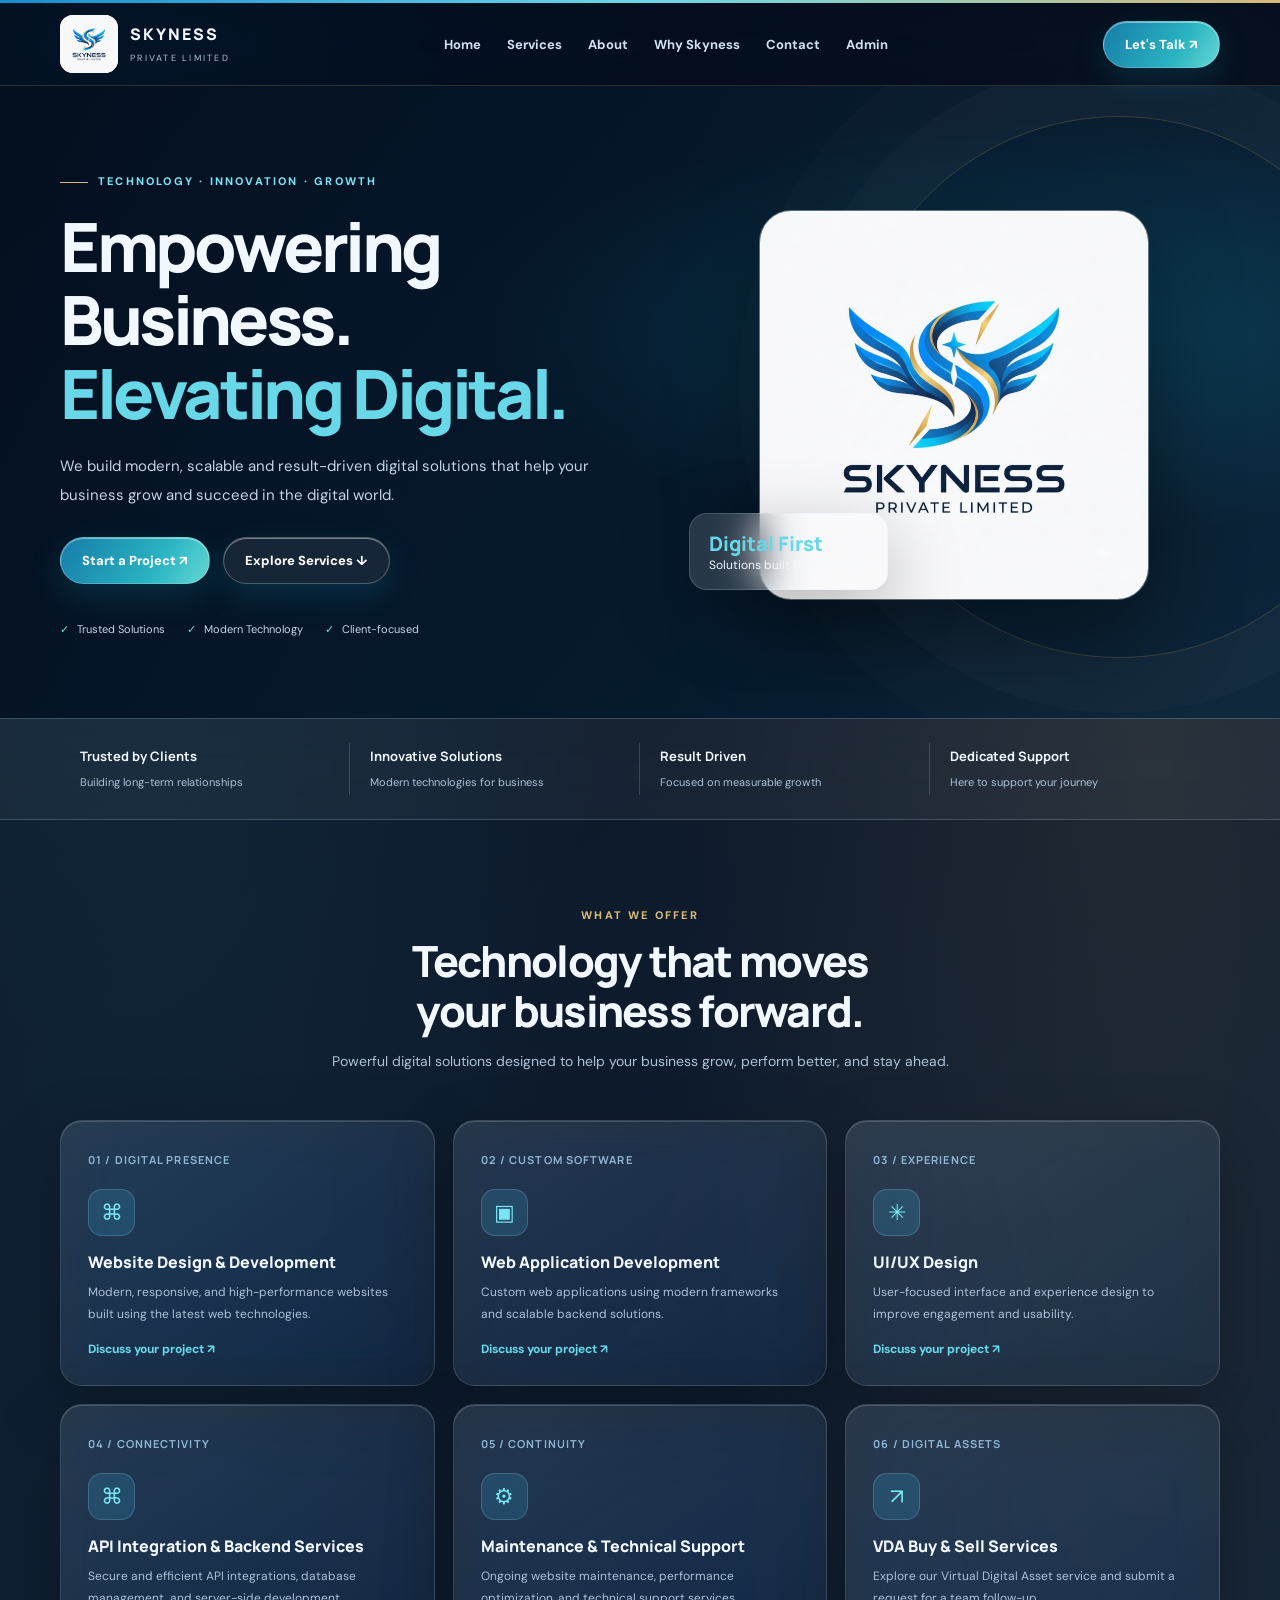
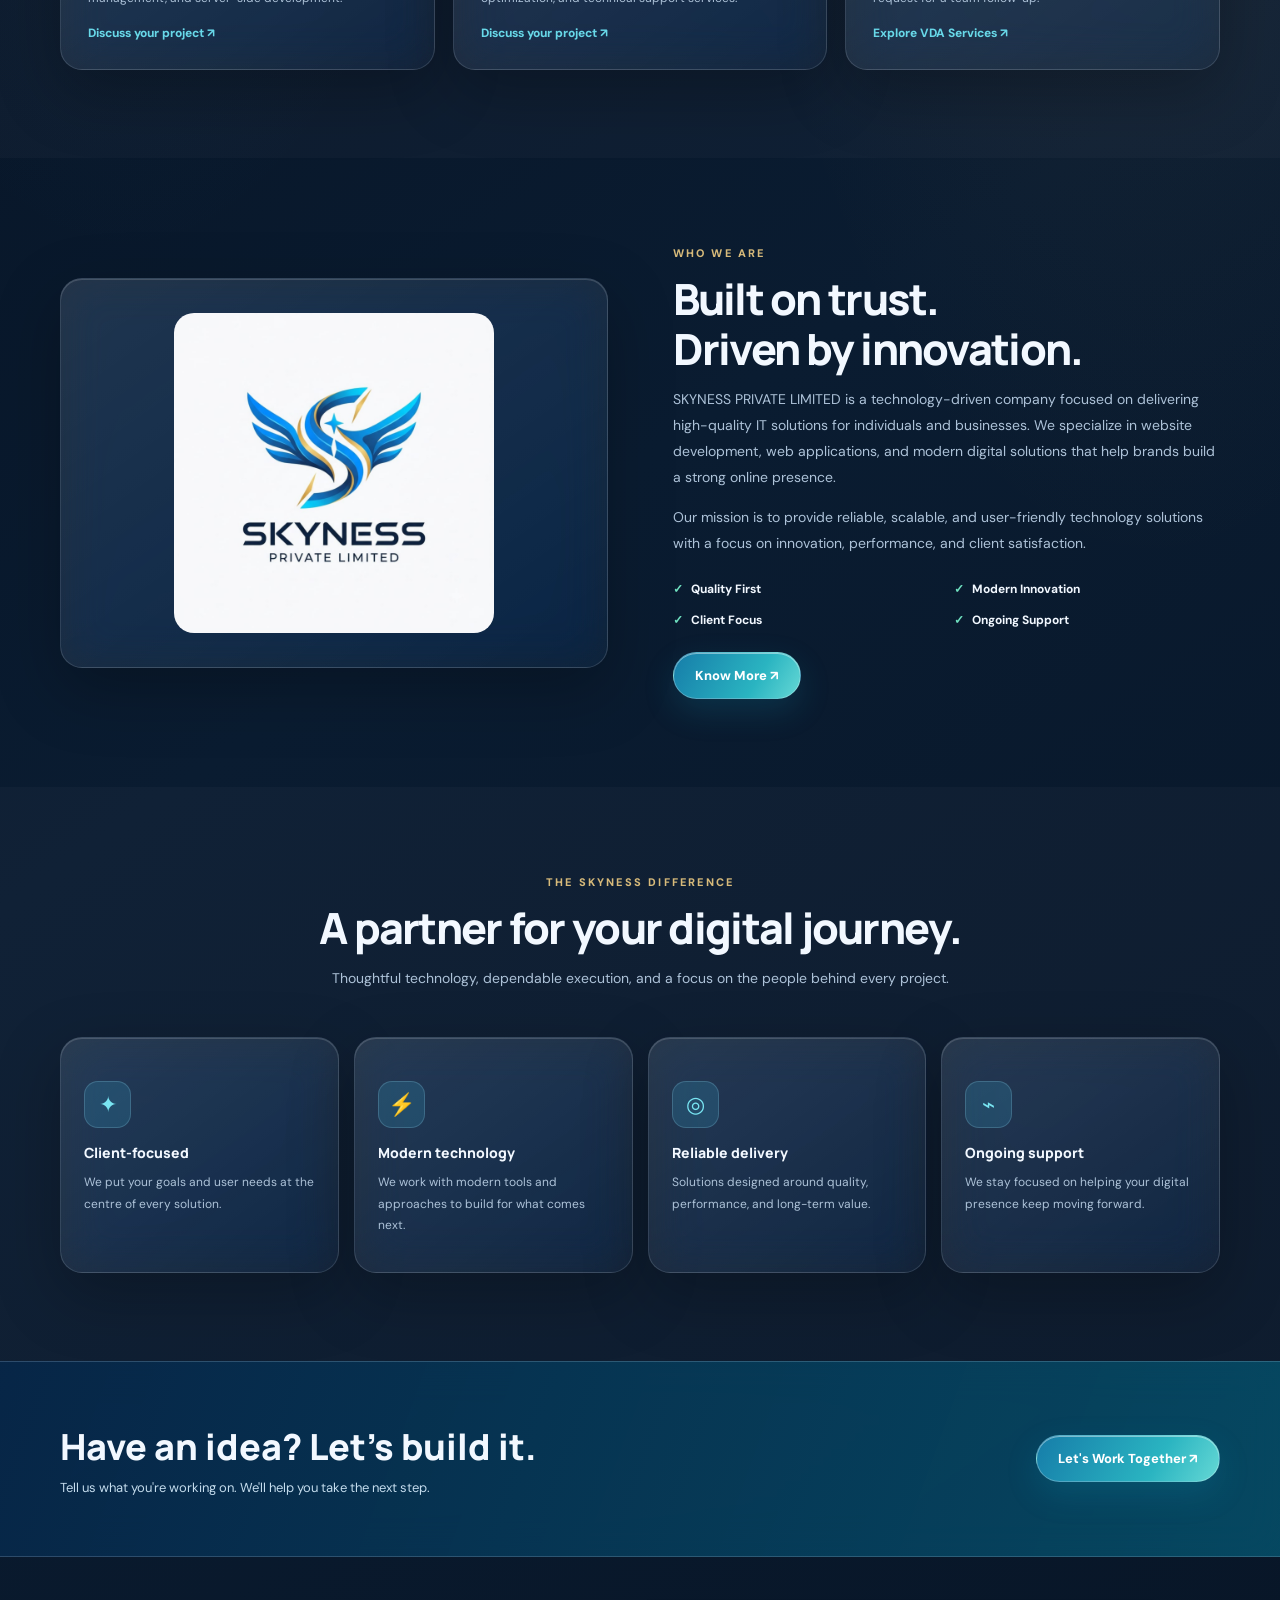
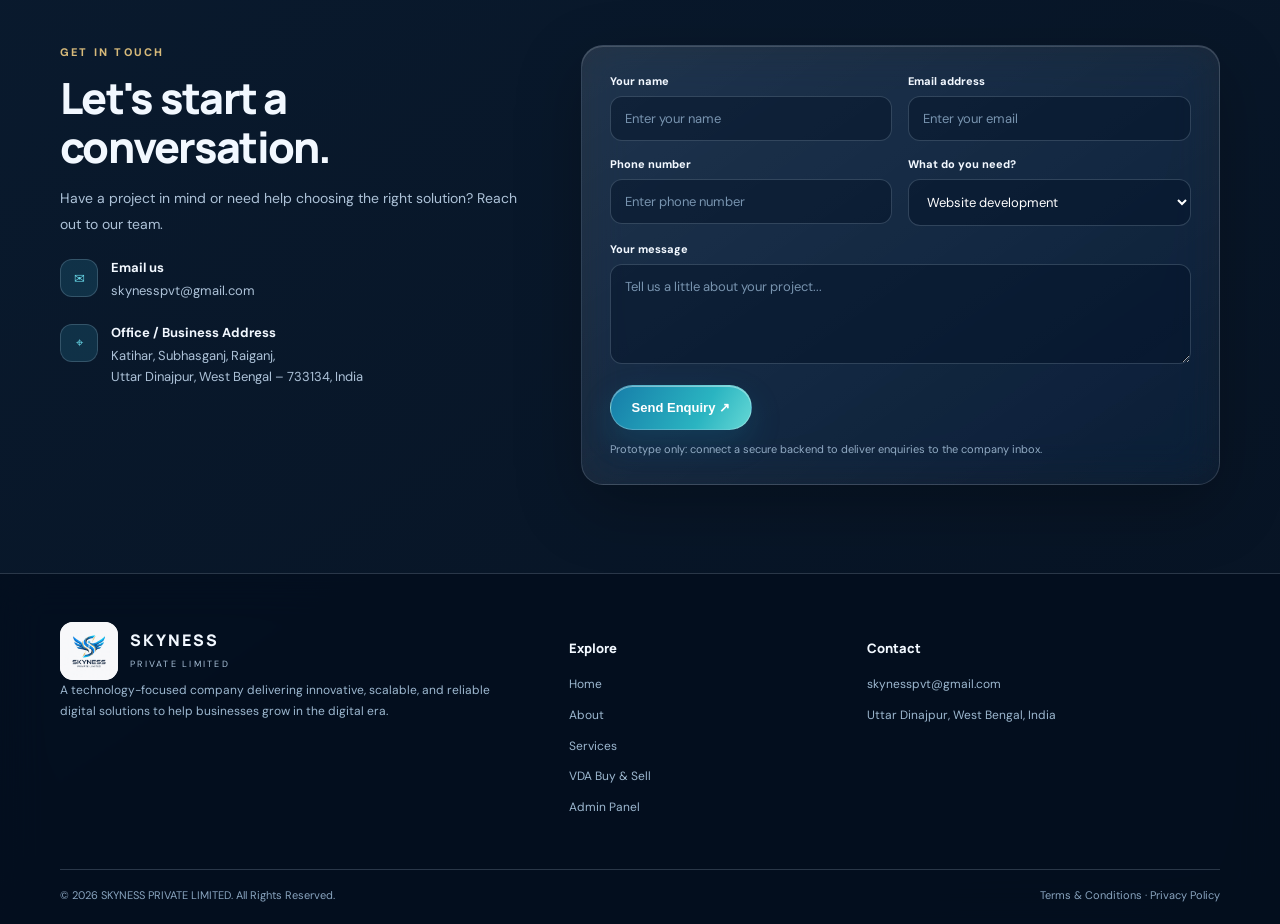
==== index.html @ 277f2fc3 "Initital Commit" ====
<!doctype html><html lang="en"><head><meta charset="utf-8"><meta name="viewport" content="width=device-width,initial-scale=1"><meta name="theme-color" content="#06172d"><title>SKYNESS PRIVATE LIMITED | Digital Solutions</title><link rel="stylesheet" href="styles.css"></head><body><div class="topline"></div>
<header class="header"><div class="wrap nav"><a class="brand" href="index.html"><img src="assets/skyness-logo.jpg" alt="SKYNESS logo"><span><strong>SKYNESS</strong><small>PRIVATE LIMITED</small></span></a><button class="menu" id="menu">☰</button><nav class="links" id="links"><a href="#home">Home</a><a href="#services">Services</a><a href="#about">About</a><a href="#why">Why Skyness</a><a href="#contact">Contact</a><a href="admin.html">Admin</a></nav><a class="btn" href="#contact">Let's Talk ↗</a></div></header>
<main><section class="hero" id="home"><div class="wrap hero-grid"><div><div class="eyebrow">Technology · Innovation · Growth</div><h1>Empowering Business.<br><span>Elevating Digital.</span></h1><p>We build modern, scalable and result-driven digital solutions that help your business grow and succeed in the digital world.</p><div class="actions"><a class="btn" href="#contact">Start a Project ↗</a><a class="btn ghost" href="#services">Explore Services ↓</a></div><div class="trust"><span>Trusted Solutions</span><span>Modern Technology</span><span>Client-focused</span></div></div><div class="hero-visual"><img src="assets/skyness-logo.jpg" alt="SKYNESS company logo"><div class="float"><b>Digital First</b>Solutions built for tomorrow</div></div></div></section>
<div class="strip"><div class="wrap strip-grid"><div class="strip-item"><b>Trusted by Clients</b><small>Building long-term relationships</small></div><div class="strip-item"><b>Innovative Solutions</b><small>Modern technologies for business</small></div><div class="strip-item"><b>Result Driven</b><small>Focused on measurable growth</small></div><div class="strip-item"><b>Dedicated Support</b><small>Here to support your journey</small></div></div></div>
<section class="services" id="services"><div class="wrap"><div class="section-head"><div class="kicker">What we offer</div><h2>Technology that moves<br>your business forward.</h2><p>Powerful digital solutions designed to help your business grow, perform better, and stay ahead.</p></div><div class="service-grid">
<article class="service glass"><span class="num">01 / DIGITAL PRESENCE</span><div class="ico">⌘</div><h3>Website Design & Development</h3><p>Modern, responsive, and high-performance websites built using the latest web technologies.</p><a href="#contact">Discuss your project ↗</a></article>
<article class="service glass"><span class="num">02 / CUSTOM SOFTWARE</span><div class="ico">▣</div><h3>Web Application Development</h3><p>Custom web applications using modern frameworks and scalable backend solutions.</p><a href="#contact">Discuss your project ↗</a></article>
<article class="service glass"><span class="num">03 / EXPERIENCE</span><div class="ico">✳</div><h3>UI/UX Design</h3><p>User-focused interface and experience design to improve engagement and usability.</p><a href="#contact">Discuss your project ↗</a></article>
<article class="service glass"><span class="num">04 / CONNECTIVITY</span><div class="ico">⌘</div><h3>API Integration & Backend Services</h3><p>Secure and efficient API integrations, database management, and server-side development.</p><a href="#contact">Discuss your project ↗</a></article>
<article class="service glass"><span class="num">05 / CONTINUITY</span><div class="ico">⚙</div><h3>Maintenance & Technical Support</h3><p>Ongoing website maintenance, performance optimization, and technical support services.</p><a href="#contact">Discuss your project ↗</a></article>
<article class="service glass"><span class="num">06 / DIGITAL ASSETS</span><div class="ico">↗</div><h3>VDA Buy & Sell Services</h3><p>Explore our Virtual Digital Asset service and submit a request for a team follow-up.</p><a href="vda.html">Explore VDA Services ↗</a></article>
</div></div></section>
<section id="about"><div class="wrap about-grid"><div class="about-art glass"><img src="assets/skyness-logo.jpg" alt="SKYNESS logo"></div><div class="about-copy"><div class="kicker">Who we are</div><h2>Built on trust.<br>Driven by innovation.</h2><p>SKYNESS PRIVATE LIMITED is a technology-driven company focused on delivering high-quality IT solutions for individuals and businesses. We specialize in website development, web applications, and modern digital solutions that help brands build a strong online presence.</p><p>Our mission is to provide reliable, scalable, and user-friendly technology solutions with a focus on innovation, performance, and client satisfaction.</p><div class="ticks"><div class="tick">Quality First</div><div class="tick">Modern Innovation</div><div class="tick">Client Focus</div><div class="tick">Ongoing Support</div></div><a class="btn" href="#contact">Know More ↗</a></div></div></section>
<section class="why" id="why"><div class="wrap"><div class="section-head"><div class="kicker">The Skyness difference</div><h2>A partner for your digital journey.</h2><p>Thoughtful technology, dependable execution, and a focus on the people behind every project.</p></div><div class="why-grid"><div class="why-card glass"><div class="ico">✦</div><b>Client-focused</b><p>We put your goals and user needs at the centre of every solution.</p></div><div class="why-card glass"><div class="ico">⚡</div><b>Modern technology</b><p>We work with modern tools and approaches to build for what comes next.</p></div><div class="why-card glass"><div class="ico">◎</div><b>Reliable delivery</b><p>Solutions designed around quality, performance, and long-term value.</p></div><div class="why-card glass"><div class="ico">⌁</div><b>Ongoing support</b><p>We stay focused on helping your digital presence keep moving forward.</p></div></div></div></section>
<section class="cta"><div class="wrap cta-inner"><div><h2>Have an idea? Let's build it.</h2><p>Tell us what you're working on. We'll help you take the next step.</p></div><a class="btn" href="#contact">Let's Work Together ↗</a></div></section>
<section id="contact"><div class="wrap contact-grid"><div class="contact-info"><div class="kicker">Get in touch</div><h2>Let's start a conversation.</h2><p>Have a project in mind or need help choosing the right solution? Reach out to our team.</p><div class="contact-line"><i>✉</i><div><b>Email us</b><span><a href="mailto:skynesspvt@gmail.com">skynesspvt@gmail.com</a></span></div></div><div class="contact-line"><i>⌖</i><div><b>Office / Business Address</b><span>Katihar, Subhasganj, Raiganj,<br>Uttar Dinajpur, West Bengal – 733134, India</span></div></div></div><form class="form glass" id="contactForm"><div class="form-grid"><div class="field"><label>Your name</label><input required placeholder="Enter your name"></div><div class="field"><label>Email address</label><input required type="email" placeholder="Enter your email"></div><div class="field"><label>Phone number</label><input type="tel" placeholder="Enter phone number"></div><div class="field"><label>What do you need?</label><select><option>Website development</option><option>Web application</option><option>UI/UX design</option><option>API & backend</option><option>Maintenance & support</option><option>VDA services</option><option>Other</option></select></div><div class="field full"><label>Your message</label><textarea placeholder="Tell us a little about your project..."></textarea></div><div class="field full"><button class="btn" type="submit">Send Enquiry ↗</button><p class="note">Prototype only: connect a secure backend to deliver enquiries to the company inbox.</p></div></div></form></div></section></main>
<footer class="footer"><div class="wrap"><div class="foot-grid"><div><a class="brand" href="index.html"><img src="assets/skyness-logo.jpg" alt="SKYNESS logo"><span><strong>SKYNESS</strong><small>PRIVATE LIMITED</small></span></a><p>A technology-focused company delivering innovative, scalable, and reliable digital solutions to help businesses grow in the digital era.</p></div><div><h4>Explore</h4><ul><li><a href="#home">Home</a></li><li><a href="#about">About</a></li><li><a href="#services">Services</a></li><li><a href="vda.html">VDA Buy & Sell</a></li><li><a href="admin.html">Admin Panel</a></li></ul></div><div><h4>Contact</h4><ul><li><a href="mailto:skynesspvt@gmail.com">skynesspvt@gmail.com</a></li><li>Uttar Dinajpur, West Bengal, India</li></ul></div></div><div class="copyright"><span>© 2026 SKYNESS PRIVATE LIMITED. All Rights Reserved.</span><span>Terms & Conditions · Privacy Policy</span></div></div></footer>
<script src="common.js"></script></body></html>
---- styles.css ----
@import url('https://fonts.googleapis.com/css2?family=DM+Sans:wght@400;500;600;700&family=Manrope:wght@400;500;600;700;800&display=swap');
:root{--bg:#06172d;--bg2:#092a4d;--cyan:#54d7ec;--blue:#168dd0;--gold:#d9b35e;--white:#f2f8ff;--muted:#adc2d8;--glass:rgba(255,255,255,.085);--line:rgba(208,232,255,.19);--shadow:0 24px 75px rgba(0,0,0,.28)}
*{box-sizing:border-box}html{scroll-behavior:smooth}body{margin:0;color:var(--white);font-family:'DM Sans',sans-serif;background:radial-gradient(ellipse at 12% 4%,rgba(18,154,209,.2),transparent 32%),radial-gradient(ellipse at 92% 30%,rgba(49,89,183,.2),transparent 36%),linear-gradient(145deg,#061329,#092448 52%,#06172d);background-attachment:fixed}a{color:inherit;text-decoration:none}.wrap{width:min(1160px,calc(100% - 42px));margin:auto}.topline{height:3px;background:linear-gradient(90deg,var(--blue),var(--cyan),var(--gold))}.header{position:sticky;top:0;z-index:20;background:rgba(5,20,41,.62);border-bottom:1px solid var(--line);backdrop-filter:blur(24px) saturate(160%)}.nav{height:82px;display:flex;align-items:center;justify-content:space-between;gap:22px}.brand{display:flex;align-items:center;gap:12px}.brand img{width:58px;height:58px;object-fit:contain;background:#fff;border-radius:13px}.brand strong{display:block;font:800 16px Manrope;letter-spacing:.12em}.brand small{font-size:9px;letter-spacing:.25em;color:#a9c2d9}.links{display:flex;gap:26px;font-size:13px;font-weight:700;color:#d0e2f2}.links a:hover{color:var(--cyan)}.btn{display:inline-flex;align-items:center;justify-content:center;gap:10px;border:1px solid rgba(255,255,255,.25);border-radius:999px;padding:14px 21px;background:linear-gradient(125deg,rgba(12,143,213,.9),rgba(19,194,211,.72));box-shadow:0 12px 34px rgba(0,170,220,.2),inset 0 1px 0 rgba(255,255,255,.35);font-size:13px;font-weight:800;cursor:pointer;color:white;transition:.25s}.btn:hover{transform:translateY(-3px);box-shadow:0 18px 40px rgba(0,170,220,.3)}.btn.ghost{background:rgba(255,255,255,.07);backdrop-filter:blur(15px)}.menu{display:none;background:none;border:0;color:white;font-size:25px}.hero{position:relative;overflow:hidden;padding:88px 0 82px;min-height:610px;background:radial-gradient(ellipse at 80% 45%,rgba(17,156,209,.26),transparent 36%),linear-gradient(120deg,rgba(4,18,39,.9),rgba(6,41,72,.64))}.hero:after{content:"";position:absolute;width:540px;height:540px;border:1px solid rgba(217,179,94,.23);border-radius:50%;right:-110px;top:30px;box-shadow:0 0 0 55px rgba(255,255,255,.018),0 0 0 110px rgba(255,255,255,.012)}.hero-grid{position:relative;z-index:1;display:grid;grid-template-columns:1.05fr .95fr;gap:42px;align-items:center}.eyebrow,.kicker{color:#7de2f0;font-size:11px;font-weight:800;letter-spacing:.2em;text-transform:uppercase}.eyebrow:before{content:"";display:inline-block;width:28px;height:1px;background:var(--gold);vertical-align:middle;margin-right:10px}h1,h2,h3,p{margin-top:0}h1{font:800 clamp(42px,5.4vw,68px)/1.08 Manrope;letter-spacing:-.05em;margin:22px 0}h1 span{color:var(--cyan)}.hero p{font-size:15px;line-height:1.9;color:#c2d4e5;max-width:570px}.actions{display:flex;gap:13px;flex-wrap:wrap;margin-top:28px}.hero-visual{position:relative;display:grid;place-items:center;min-height:390px}.hero-visual img{width:min(390px,90%);aspect-ratio:1;object-fit:cover;border:1px solid rgba(255,255,255,.34);border-radius:32px;box-shadow:0 35px 90px rgba(0,0,0,.42)}.float{position:absolute;left:0;bottom:10px;padding:16px 19px;border:1px solid var(--line);border-radius:18px;background:rgba(255,255,255,.14);backdrop-filter:blur(22px);box-shadow:var(--shadow);font-size:12px}.float b{display:block;color:var(--cyan);font:800 20px Manrope}.trust{display:flex;gap:22px;flex-wrap:wrap;margin-top:38px;color:#c4d7e8;font-size:11px}.trust span:before{content:"✓";color:#70e2c1;margin-right:8px}.strip{background:rgba(255,255,255,.065);border-block:1px solid var(--line);backdrop-filter:blur(20px)}.strip-grid{display:grid;grid-template-columns:repeat(4,1fr);padding:24px 0}.strip-item{padding:4px 20px;border-right:1px solid var(--line)}.strip-item:last-child{border:0}.strip-item b{display:block;font:700 13px Manrope;margin-bottom:5px}.strip-item small{color:var(--muted);font-size:11px}section{padding:88px 0;scroll-margin-top:95px}.section-head{text-align:center;max-width:700px;margin:0 auto 45px}.section-head h2,.about-copy h2,.contact-info h2{font:800 clamp(30px,4vw,43px)/1.15 Manrope;letter-spacing:-.04em;margin:14px 0}.section-head p,.about-copy p,.contact-info p{color:var(--muted);font-size:14px;line-height:1.85}.services,.why{background:rgba(255,255,255,.025)}.service-grid{display:grid;grid-template-columns:repeat(3,1fr);gap:18px}.glass{background:linear-gradient(145deg,rgba(255,255,255,.14),rgba(255,255,255,.055));border:1px solid var(--line);border-radius:22px;box-shadow:0 18px 55px rgba(0,8,25,.2),inset 0 1px 0 rgba(255,255,255,.18);backdrop-filter:blur(22px) saturate(155%);-webkit-backdrop-filter:blur(22px) saturate(155%)}.service{padding:27px;min-height:245px;transition:.25s}.service:hover{transform:translateY(-7px);border-color:rgba(91,220,244,.55);box-shadow:0 25px 65px rgba(0,10,30,.32),0 0 35px rgba(20,175,220,.12)}.num{color:#8fb5d3;font:700 11px Manrope;letter-spacing:.1em}.ico{width:47px;height:47px;display:grid;place-items:center;margin:20px 0 15px;border-radius:14px;color:#79e5f2;background:rgba(63,191,230,.17);border:1px solid rgba(165,230,255,.2);font-size:22px}.service h3{font:800 16px Manrope;margin-bottom:9px}.service p,.why-card p{font-size:12px;line-height:1.8;color:var(--muted)}.service a{color:var(--cyan);font-size:12px;font-weight:800}.about-grid{display:grid;grid-template-columns:1fr 1fr;gap:65px;align-items:center}.about-art{min-height:390px;display:grid;place-items:center;padding:25px;overflow:hidden;background:linear-gradient(145deg,rgba(12,58,96,.7),rgba(6,22,45,.8));position:relative}.about-art img{width:75%;max-width:320px;border-radius:20px;position:relative;z-index:1}.ticks{display:grid;grid-template-columns:1fr 1fr;gap:15px;margin:24px 0}.tick{font-size:12px;font-weight:700}.tick:before{content:"✓";color:#70e2c1;margin-right:8px}.why-grid{display:grid;grid-template-columns:repeat(4,1fr);gap:15px}.why-card{padding:23px}.why-card b{display:block;font:800 14px Manrope;margin:10px 0}.cta{padding:60px 0;background:linear-gradient(110deg,rgba(7,40,76,.84),rgba(5,91,119,.72));border-block:1px solid var(--line);backdrop-filter:blur(20px)}.cta-inner{display:flex;align-items:center;justify-content:space-between;gap:25px}.cta h2{font:800 clamp(26px,3vw,36px) Manrope;margin-bottom:8px}.cta p{color:#c4dced;font-size:13px;margin:0}.contact-grid{display:grid;grid-template-columns:.85fr 1.15fr;gap:48px}.contact-line{display:flex;gap:13px;margin-top:22px;align-items:flex-start;font-size:13px}.contact-line i{font-style:normal;width:38px;height:38px;display:grid;place-items:center;border-radius:12px;color:var(--cyan);background:rgba(63,191,230,.15);border:1px solid var(--line)}.contact-line b{display:block;margin-bottom:4px}.contact-line span{color:var(--muted);line-height:1.65}.form{padding:28px}.form-grid{display:grid;grid-template-columns:1fr 1fr;gap:16px}.field.full{grid-column:1/-1}.field label{display:block;font-size:11px;font-weight:800;margin-bottom:8px}.field input,.field select,.field textarea{width:100%;padding:13px 14px;color:white;background:rgba(3,18,38,.48);border:1px solid var(--line);border-radius:12px;font:13px 'DM Sans';outline:none}.field input::placeholder,.field textarea::placeholder{color:#7894af}.field select option{color:#10233e}.field textarea{min-height:100px;resize:vertical}.field input:focus,.field select:focus,.field textarea:focus{border-color:var(--cyan);box-shadow:0 0 0 3px rgba(65,190,225,.14)}.note{font-size:11px;color:#91abc4;margin:12px 0 0}.footer{background:rgba(3,13,29,.78);border-top:1px solid var(--line);padding:48px 0 22px;backdrop-filter:blur(22px)}.foot-grid{display:grid;grid-template-columns:1.3fr .7fr 1fr;gap:50px;padding-bottom:35px}.footer p,.footer li{color:#9db8d0;font-size:12px;line-height:1.8}.footer h4{font:800 13px Manrope}.footer ul{list-style:none;padding:0}.footer li{margin:9px 0}.copyright{border-top:1px solid var(--line);padding-top:18px;color:#89a4bf;font-size:11px;display:flex;justify-content:space-between;gap:15px;flex-wrap:wrap}.page-hero{padding:65px 0 45px}.page-hero h1{font-size:clamp(38px,5vw,58px)}.page-hero p{color:var(--muted);max-width:680px;line-height:1.8}.portal-grid{display:grid;grid-template-columns:.85fr 1.15fr;gap:25px;align-items:start;padding-bottom:90px}.info-panel,.form-panel{padding:30px}.info-panel h2{font:800 25px Manrope}.info-panel p,.info-panel li{color:var(--muted);font-size:13px;line-height:1.8}.info-panel ul{padding-left:18px}.form-panel h2{font:800 23px Manrope;margin-bottom:8px}.form-panel>p{font-size:13px;color:var(--muted);line-height:1.7}.form-panel .field{margin-bottom:16px}.radio-row{display:flex;gap:12px;flex-wrap:wrap}.radio-pill{padding:10px 14px;border:1px solid var(--line);border-radius:999px;background:rgba(255,255,255,.06);font-size:12px}.radio-pill input{accent-color:#36c8e3}.success{display:none;margin-top:15px;padding:14px;border:1px solid rgba(74,219,172,.35);border-radius:14px;background:rgba(38,176,129,.12);color:#bdf6df;font-size:13px;line-height:1.6}.admin-shell{padding:45px 0 90px}.admin-head{display:flex;align-items:center;justify-content:space-between;gap:20px;margin-bottom:25px}.admin-head h1{font-size:35px;margin:8px 0}.stats{display:grid;grid-template-columns:repeat(3,1fr);gap:15px;margin-bottom:20px}.stat{padding:20px}.stat small{color:var(--muted)}.stat b{display:block;font:800 28px Manrope;margin-top:8px}.table-wrap{overflow:auto;padding:8px}.table{width:100%;border-collapse:collapse;min-width:740px;font-size:12px}.table th,.table td{text-align:left;padding:14px;border-bottom:1px solid var(--line);vertical-align:top}.table th{color:#8fb5d3;font-size:10px;letter-spacing:.12em;text-transform:uppercase}.table td{color:#d8e8f6}.status{padding:6px 9px;border:1px solid var(--line);border-radius:999px;background:rgba(255,255,255,.08);color:#bdeaf4;font-size:10px}.admin-login{max-width:430px;margin:55px auto;padding:30px}.toast{position:fixed;bottom:22px;right:22px;z-index:50;background:rgba(8,45,76,.95);border:1px solid var(--line);padding:14px 18px;border-radius:14px;box-shadow:var(--shadow);display:none;font-size:13px}
@media(max-width:900px){.links{gap:15px}.service-grid{grid-template-columns:repeat(2,1fr)}.why-grid{grid-template-columns:repeat(2,1fr)}.hero-grid{gap:15px}.about-grid{gap:35px}.portal-grid{grid-template-columns:1fr 1.2fr}}
@media(max-width:720px){.nav{height:72px}.brand img{width:48px;height:48px}.links{display:none;position:absolute;top:78px;left:20px;right:20px;padding:20px;flex-direction:column;background:rgba(6,24,48,.96);border:1px solid var(--line);border-radius:18px}.links.open{display:flex}.menu{display:block}.nav>.btn{display:none}.hero{padding:60px 0}.hero-grid,.about-grid,.contact-grid,.portal-grid{grid-template-columns:1fr}.hero-visual{min-height:300px}.hero-visual img{width:min(300px,82%)}.strip-grid{grid-template-columns:1fr 1fr;gap:18px}.strip-item:nth-child(2){border:0}.service-grid{grid-template-columns:1fr}.why-grid{grid-template-columns:1fr 1fr}.cta-inner,.admin-head{align-items:flex-start;flex-direction:column}.form-grid{grid-template-columns:1fr}.field.full{grid-column:auto}.foot-grid{grid-template-columns:1fr;gap:20px}.stats{grid-template-columns:1fr}.wrap{width:min(100% - 30px,1160px)}section{padding:65px 0}}

/* V3.1 premium refinement */
:root{--gold:#d9b979;--cyan:#68d8e8}
body{background:radial-gradient(ellipse at 10% 0%,rgba(37,140,184,.17),transparent 32%),radial-gradient(ellipse at 90% 18%,rgba(199,159,89,.10),transparent 30%),linear-gradient(145deg,#050d1b 0%,#0a1c31 50%,#071323 100%)}
.header{background:rgba(5,13,27,.72);border-bottom-color:rgba(218,190,133,.18)}
.btn{background:linear-gradient(120deg,#167da9,#2ab4c1 65%,#65d8d5);box-shadow:0 12px 32px rgba(20,155,184,.19),inset 0 1px 0 rgba(255,255,255,.42)}
.glass,.service,.form,.why-card,.about-art{border-color:rgba(210,222,235,.16);background:linear-gradient(145deg,rgba(255,255,255,.12),rgba(255,255,255,.035));box-shadow:0 22px 65px rgba(0,0,0,.25),inset 0 1px 0 rgba(255,255,255,.16)}
.service:hover{border-color:rgba(217,185,121,.48);box-shadow:0 28px 70px rgba(0,0,0,.3),0 0 32px rgba(36,171,194,.1)}
.kicker{color:#d7ba7a}
.hero{background:radial-gradient(ellipse at 82% 38%,rgba(16,145,179,.25),transparent 38%),linear-gradient(120deg,rgba(4,14,30,.96),rgba(8,38,62,.76))}
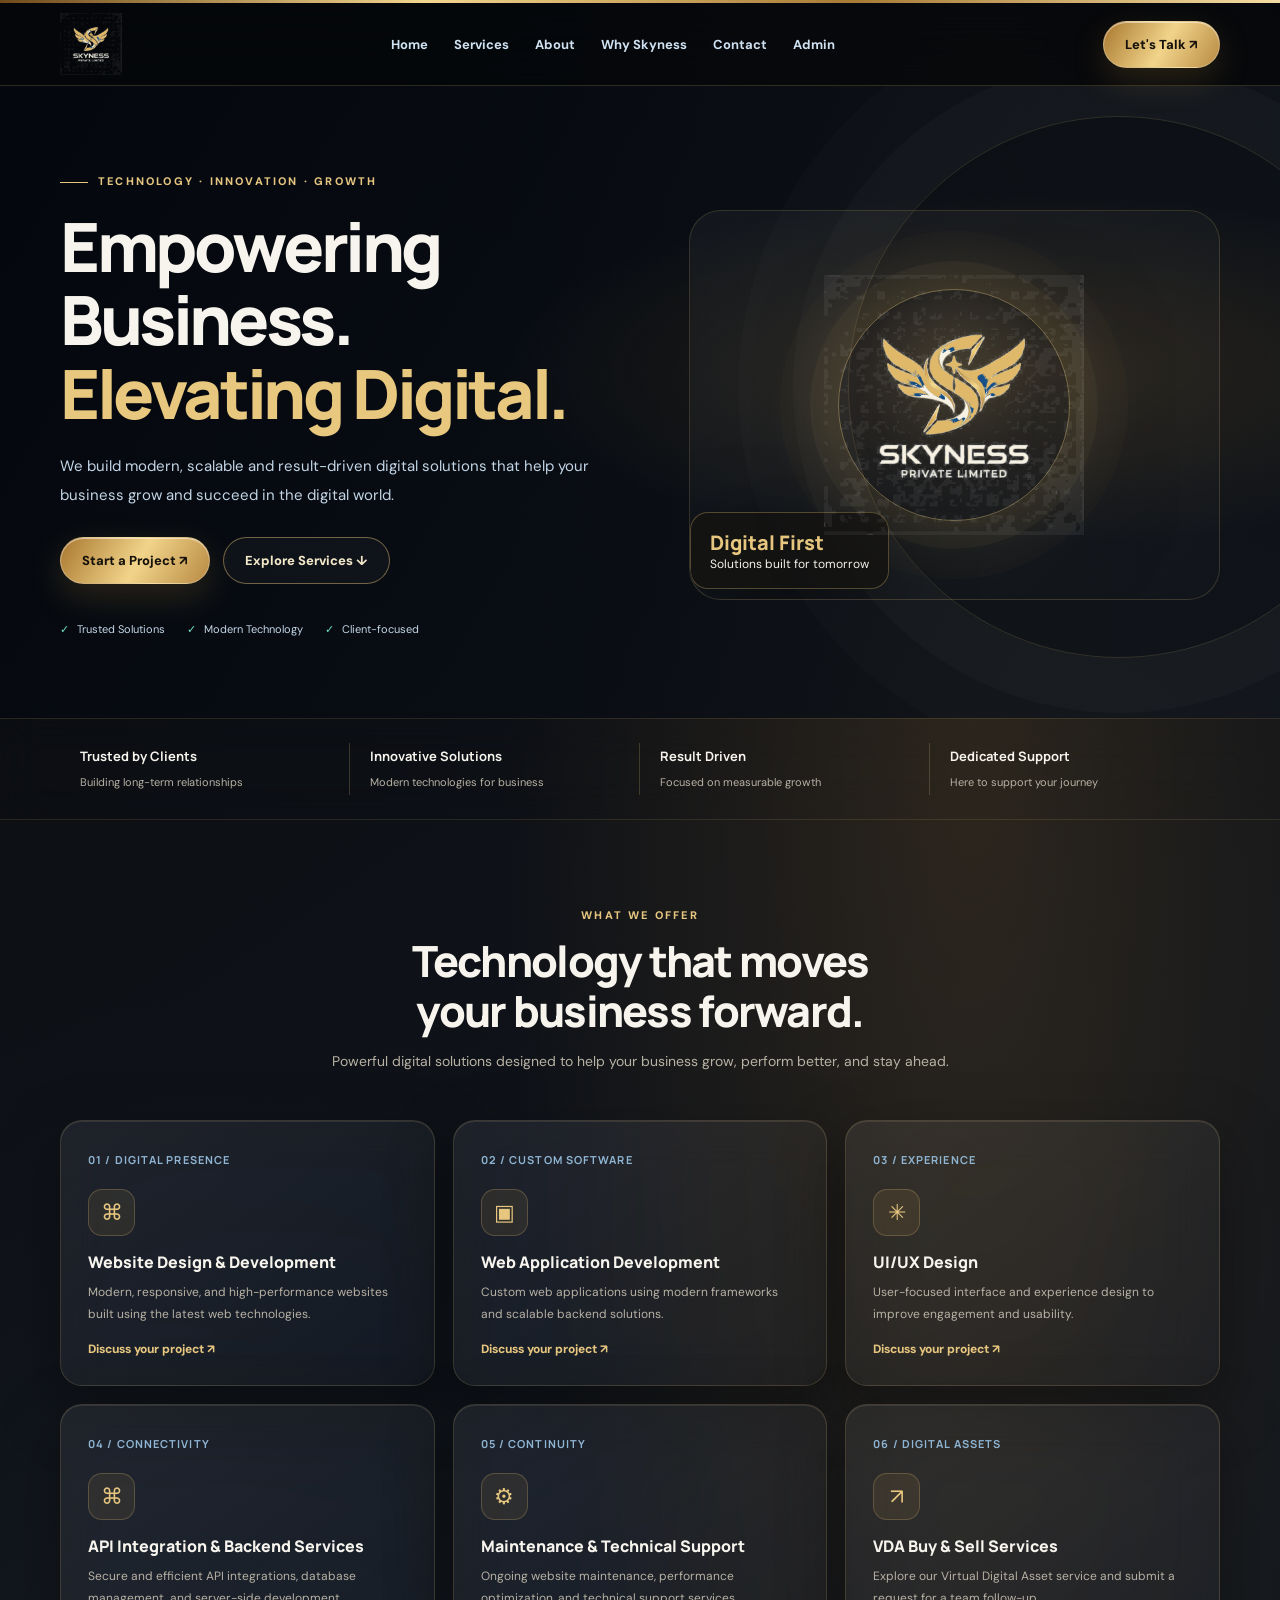
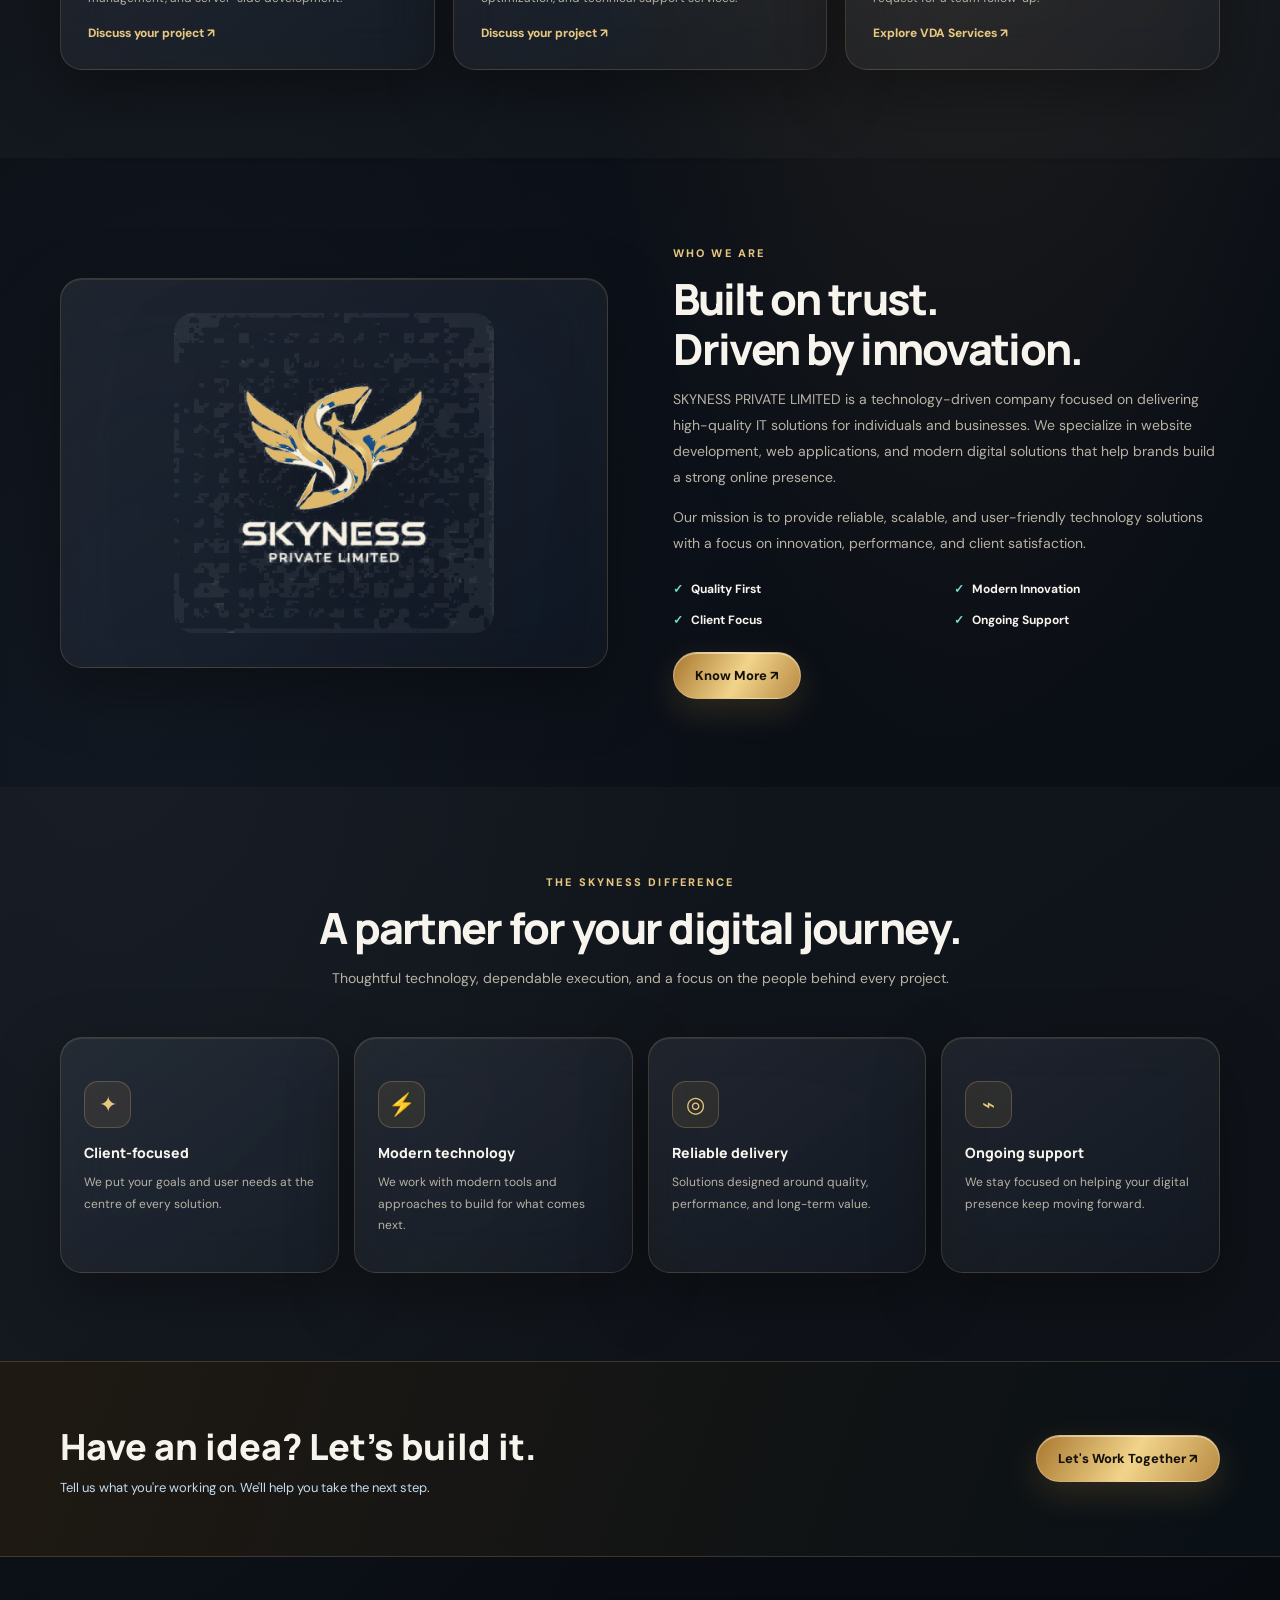
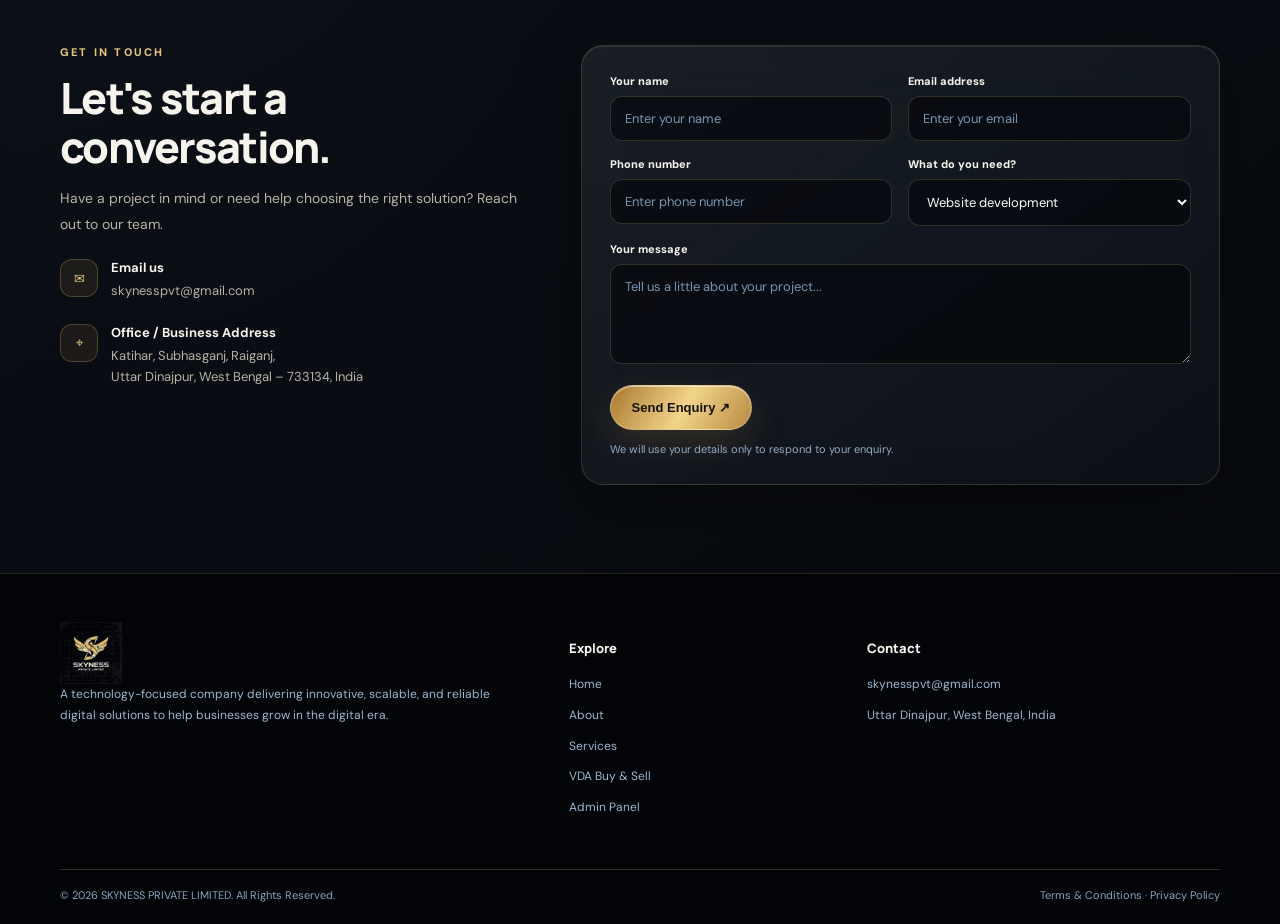
==== commit 6cadc2b7: "2nd Commit" ====
--- a/index.html
+++ b/index.html
@@ -1,6 +1,6 @@
 <!doctype html><html lang="en"><head><meta charset="utf-8"><meta name="viewport" content="width=device-width,initial-scale=1"><meta name="theme-color" content="#06172d"><title>SKYNESS PRIVATE LIMITED | Digital Solutions</title><link rel="stylesheet" href="styles.css"></head><body><div class="topline"></div>
-<header class="header"><div class="wrap nav"><a class="brand" href="index.html"><img src="assets/skyness-logo.jpg" alt="SKYNESS logo"><span><strong>SKYNESS</strong><small>PRIVATE LIMITED</small></span></a><button class="menu" id="menu">☰</button><nav class="links" id="links"><a href="#home">Home</a><a href="#services">Services</a><a href="#about">About</a><a href="#why">Why Skyness</a><a href="#contact">Contact</a><a href="admin.html">Admin</a></nav><a class="btn" href="#contact">Let's Talk ↗</a></div></header>
-<main><section class="hero" id="home"><div class="wrap hero-grid"><div><div class="eyebrow">Technology · Innovation · Growth</div><h1>Empowering Business.<br><span>Elevating Digital.</span></h1><p>We build modern, scalable and result-driven digital solutions that help your business grow and succeed in the digital world.</p><div class="actions"><a class="btn" href="#contact">Start a Project ↗</a><a class="btn ghost" href="#services">Explore Services ↓</a></div><div class="trust"><span>Trusted Solutions</span><span>Modern Technology</span><span>Client-focused</span></div></div><div class="hero-visual"><img src="assets/skyness-logo.jpg" alt="SKYNESS company logo"><div class="float"><b>Digital First</b>Solutions built for tomorrow</div></div></div></section>
+<header class="header"><div class="wrap nav"><a class="brand" href="index.html"><img src="assets/skyness-logo-midnight.png" alt="SKYNESS logo"><span><strong>SKYNESS</strong><small>PRIVATE LIMITED</small></span></a><button class="menu" id="menu">☰</button><nav class="links" id="links"><a href="#home">Home</a><a href="#services">Services</a><a href="#about">About</a><a href="#why">Why Skyness</a><a href="#contact">Contact</a><a href="admin.html">Admin</a></nav><a class="btn" href="#contact">Let's Talk ↗</a></div></header>
+<main><section class="hero" id="home"><div class="wrap hero-grid"><div><div class="eyebrow">Technology · Innovation · Growth</div><h1>Empowering Business.<br><span>Elevating Digital.</span></h1><p>We build modern, scalable and result-driven digital solutions that help your business grow and succeed in the digital world.</p><div class="actions"><a class="btn" href="#contact">Start a Project ↗</a><a class="btn ghost" href="#services">Explore Services ↓</a></div><div class="trust"><span>Trusted Solutions</span><span>Modern Technology</span><span>Client-focused</span></div></div><div class="hero-visual"><img src="assets/skyness-logo-midnight.png" alt="SKYNESS company logo"><div class="float"><b>Digital First</b>Solutions built for tomorrow</div></div></div></section>
 <div class="strip"><div class="wrap strip-grid"><div class="strip-item"><b>Trusted by Clients</b><small>Building long-term relationships</small></div><div class="strip-item"><b>Innovative Solutions</b><small>Modern technologies for business</small></div><div class="strip-item"><b>Result Driven</b><small>Focused on measurable growth</small></div><div class="strip-item"><b>Dedicated Support</b><small>Here to support your journey</small></div></div></div>
 <section class="services" id="services"><div class="wrap"><div class="section-head"><div class="kicker">What we offer</div><h2>Technology that moves<br>your business forward.</h2><p>Powerful digital solutions designed to help your business grow, perform better, and stay ahead.</p></div><div class="service-grid">
 <article class="service glass"><span class="num">01 / DIGITAL PRESENCE</span><div class="ico">⌘</div><h3>Website Design & Development</h3><p>Modern, responsive, and high-performance websites built using the latest web technologies.</p><a href="#contact">Discuss your project ↗</a></article>
@@ -10,9 +10,9 @@
 <article class="service glass"><span class="num">05 / CONTINUITY</span><div class="ico">⚙</div><h3>Maintenance & Technical Support</h3><p>Ongoing website maintenance, performance optimization, and technical support services.</p><a href="#contact">Discuss your project ↗</a></article>
 <article class="service glass"><span class="num">06 / DIGITAL ASSETS</span><div class="ico">↗</div><h3>VDA Buy & Sell Services</h3><p>Explore our Virtual Digital Asset service and submit a request for a team follow-up.</p><a href="vda.html">Explore VDA Services ↗</a></article>
 </div></div></section>
-<section id="about"><div class="wrap about-grid"><div class="about-art glass"><img src="assets/skyness-logo.jpg" alt="SKYNESS logo"></div><div class="about-copy"><div class="kicker">Who we are</div><h2>Built on trust.<br>Driven by innovation.</h2><p>SKYNESS PRIVATE LIMITED is a technology-driven company focused on delivering high-quality IT solutions for individuals and businesses. We specialize in website development, web applications, and modern digital solutions that help brands build a strong online presence.</p><p>Our mission is to provide reliable, scalable, and user-friendly technology solutions with a focus on innovation, performance, and client satisfaction.</p><div class="ticks"><div class="tick">Quality First</div><div class="tick">Modern Innovation</div><div class="tick">Client Focus</div><div class="tick">Ongoing Support</div></div><a class="btn" href="#contact">Know More ↗</a></div></div></section>
+<section id="about"><div class="wrap about-grid"><div class="about-art glass"><img src="assets/skyness-logo-midnight.png" alt="SKYNESS logo"></div><div class="about-copy"><div class="kicker">Who we are</div><h2>Built on trust.<br>Driven by innovation.</h2><p>SKYNESS PRIVATE LIMITED is a technology-driven company focused on delivering high-quality IT solutions for individuals and businesses. We specialize in website development, web applications, and modern digital solutions that help brands build a strong online presence.</p><p>Our mission is to provide reliable, scalable, and user-friendly technology solutions with a focus on innovation, performance, and client satisfaction.</p><div class="ticks"><div class="tick">Quality First</div><div class="tick">Modern Innovation</div><div class="tick">Client Focus</div><div class="tick">Ongoing Support</div></div><a class="btn" href="#contact">Know More ↗</a></div></div></section>
 <section class="why" id="why"><div class="wrap"><div class="section-head"><div class="kicker">The Skyness difference</div><h2>A partner for your digital journey.</h2><p>Thoughtful technology, dependable execution, and a focus on the people behind every project.</p></div><div class="why-grid"><div class="why-card glass"><div class="ico">✦</div><b>Client-focused</b><p>We put your goals and user needs at the centre of every solution.</p></div><div class="why-card glass"><div class="ico">⚡</div><b>Modern technology</b><p>We work with modern tools and approaches to build for what comes next.</p></div><div class="why-card glass"><div class="ico">◎</div><b>Reliable delivery</b><p>Solutions designed around quality, performance, and long-term value.</p></div><div class="why-card glass"><div class="ico">⌁</div><b>Ongoing support</b><p>We stay focused on helping your digital presence keep moving forward.</p></div></div></div></section>
 <section class="cta"><div class="wrap cta-inner"><div><h2>Have an idea? Let's build it.</h2><p>Tell us what you're working on. We'll help you take the next step.</p></div><a class="btn" href="#contact">Let's Work Together ↗</a></div></section>
-<section id="contact"><div class="wrap contact-grid"><div class="contact-info"><div class="kicker">Get in touch</div><h2>Let's start a conversation.</h2><p>Have a project in mind or need help choosing the right solution? Reach out to our team.</p><div class="contact-line"><i>✉</i><div><b>Email us</b><span><a href="mailto:skynesspvt@gmail.com">skynesspvt@gmail.com</a></span></div></div><div class="contact-line"><i>⌖</i><div><b>Office / Business Address</b><span>Katihar, Subhasganj, Raiganj,<br>Uttar Dinajpur, West Bengal – 733134, India</span></div></div></div><form class="form glass" id="contactForm"><div class="form-grid"><div class="field"><label>Your name</label><input required placeholder="Enter your name"></div><div class="field"><label>Email address</label><input required type="email" placeholder="Enter your email"></div><div class="field"><label>Phone number</label><input type="tel" placeholder="Enter phone number"></div><div class="field"><label>What do you need?</label><select><option>Website development</option><option>Web application</option><option>UI/UX design</option><option>API & backend</option><option>Maintenance & support</option><option>VDA services</option><option>Other</option></select></div><div class="field full"><label>Your message</label><textarea placeholder="Tell us a little about your project..."></textarea></div><div class="field full"><button class="btn" type="submit">Send Enquiry ↗</button><p class="note">Prototype only: connect a secure backend to deliver enquiries to the company inbox.</p></div></div></form></div></section></main>
-<footer class="footer"><div class="wrap"><div class="foot-grid"><div><a class="brand" href="index.html"><img src="assets/skyness-logo.jpg" alt="SKYNESS logo"><span><strong>SKYNESS</strong><small>PRIVATE LIMITED</small></span></a><p>A technology-focused company delivering innovative, scalable, and reliable digital solutions to help businesses grow in the digital era.</p></div><div><h4>Explore</h4><ul><li><a href="#home">Home</a></li><li><a href="#about">About</a></li><li><a href="#services">Services</a></li><li><a href="vda.html">VDA Buy & Sell</a></li><li><a href="admin.html">Admin Panel</a></li></ul></div><div><h4>Contact</h4><ul><li><a href="mailto:skynesspvt@gmail.com">skynesspvt@gmail.com</a></li><li>Uttar Dinajpur, West Bengal, India</li></ul></div></div><div class="copyright"><span>© 2026 SKYNESS PRIVATE LIMITED. All Rights Reserved.</span><span>Terms & Conditions · Privacy Policy</span></div></div></footer>
+<section id="contact"><div class="wrap contact-grid"><div class="contact-info"><div class="kicker">Get in touch</div><h2>Let's start a conversation.</h2><p>Have a project in mind or need help choosing the right solution? Reach out to our team.</p><div class="contact-line"><i>✉</i><div><b>Email us</b><span><a href="mailto:skynesspvt@gmail.com">skynesspvt@gmail.com</a></span></div></div><div class="contact-line"><i>⌖</i><div><b>Office / Business Address</b><span>Katihar, Subhasganj, Raiganj,<br>Uttar Dinajpur, West Bengal – 733134, India</span></div></div></div><form class="form glass" id="contactForm"><div class="form-grid"><div class="field"><label>Your name</label><input required placeholder="Enter your name"></div><div class="field"><label>Email address</label><input required type="email" placeholder="Enter your email"></div><div class="field"><label>Phone number</label><input type="tel" placeholder="Enter phone number"></div><div class="field"><label>What do you need?</label><select><option>Website development</option><option>Web application</option><option>UI/UX design</option><option>API & backend</option><option>Maintenance & support</option><option>VDA services</option><option>Other</option></select></div><div class="field full"><label>Your message</label><textarea placeholder="Tell us a little about your project..."></textarea></div><div class="field full"><button class="btn" type="submit">Send Enquiry ↗</button><p class="note">We will use your details only to respond to your enquiry.</p></div></div></form></div></section></main>
+<footer class="footer"><div class="wrap"><div class="foot-grid"><div><a class="brand" href="index.html"><img src="assets/skyness-logo-midnight.png" alt="SKYNESS logo"><span><strong>SKYNESS</strong><small>PRIVATE LIMITED</small></span></a><p>A technology-focused company delivering innovative, scalable, and reliable digital solutions to help businesses grow in the digital era.</p></div><div><h4>Explore</h4><ul><li><a href="#home">Home</a></li><li><a href="#about">About</a></li><li><a href="#services">Services</a></li><li><a href="vda.html">VDA Buy & Sell</a></li><li><a href="admin.html">Admin Panel</a></li></ul></div><div><h4>Contact</h4><ul><li><a href="mailto:skynesspvt@gmail.com">skynesspvt@gmail.com</a></li><li>Uttar Dinajpur, West Bengal, India</li></ul></div></div><div class="copyright"><span>© 2026 SKYNESS PRIVATE LIMITED. All Rights Reserved.</span><span>Terms & Conditions · Privacy Policy</span></div></div></footer>
 <script src="common.js"></script></body></html>
--- a/styles.css
+++ b/styles.css
@@ -14,3 +14,65 @@
 .service:hover{border-color:rgba(217,185,121,.48);box-shadow:0 28px 70px rgba(0,0,0,.3),0 0 32px rgba(36,171,194,.1)}
 .kicker{color:#d7ba7a}
 .hero{background:radial-gradient(ellipse at 82% 38%,rgba(16,145,179,.25),transparent 38%),linear-gradient(120deg,rgba(4,14,30,.96),rgba(8,38,62,.76))}
+
+/* SKYNESS Midnight Luxury theme refresh */
+:root{
+ --bg:#07090d;--bg2:#10151d;--cyan:#d7b46a;--blue:#b68a3e;--gold:#e7c77f;
+ --white:#f7f4ed;--muted:#b8b2a5;--glass:rgba(255,255,255,.055);
+ --line:rgba(224,194,133,.22);--shadow:0 26px 85px rgba(0,0,0,.48)
+}
+body{
+ background:
+ radial-gradient(ellipse at 76% 18%,rgba(178,128,51,.18),transparent 34%),
+ radial-gradient(ellipse at 10% 55%,rgba(58,71,86,.15),transparent 40%),
+ linear-gradient(145deg,#050609 0%,#0b1018 48%,#07090d 100%);
+ color:var(--white)
+}
+.topline{background:linear-gradient(90deg,#6f4b1b,#f2d58e,#a77a36,#f4dda4)}
+.header{background:rgba(5,7,11,.82);border-bottom:1px solid rgba(221,187,119,.2)}
+.brand img{width:190px;height:auto;object-fit:contain;background:transparent;border-radius:0}
+.brand span{display:none}
+.btn{background:linear-gradient(120deg,#a9772f,#f1d48a 52%,#b98a43);color:#15110a;box-shadow:0 12px 34px rgba(192,145,66,.2),inset 0 1px 0 rgba(255,255,255,.48)}
+.btn.ghost{background:rgba(255,255,255,.035);color:#f4e8cb;border:1px solid rgba(221,187,119,.48);box-shadow:none}
+.hero{background:radial-gradient(ellipse at 78% 40%,rgba(173,123,49,.2),transparent 38%),linear-gradient(115deg,rgba(5,7,11,.97),rgba(13,18,25,.82))}
+.eyebrow,.kicker{color:#e5c57f}
+h1 span{color:#e8c77e}
+.hero-visual img,.about-art img{filter:drop-shadow(0 24px 60px rgba(0,0,0,.55))}
+.float{border-color:rgba(220,185,112,.32);background:rgba(20,19,17,.7)}
+.float b,.service a,.ico,.contact-line i{color:#e7c77f}
+.strip{background:rgba(255,255,255,.025);border-color:rgba(220,185,112,.14)}
+.glass,.service,.form,.why-card,.about-art{background:linear-gradient(145deg,rgba(255,255,255,.075),rgba(255,255,255,.025));border-color:rgba(221,187,119,.18);box-shadow:0 22px 65px rgba(0,0,0,.34),inset 0 1px 0 rgba(255,255,255,.09)}
+.service:hover{border-color:rgba(231,199,126,.6);box-shadow:0 28px 70px rgba(0,0,0,.45),0 0 32px rgba(190,145,69,.12)}
+.ico{background:rgba(202,158,79,.10);border-color:rgba(221,187,119,.25)}
+.cta{background:linear-gradient(110deg,rgba(33,27,18,.9),rgba(10,17,24,.9));border-color:rgba(221,187,119,.2)}
+.field input,.field select,.field textarea{background:rgba(3,5,8,.58);border-color:rgba(221,187,119,.2)}
+.field input:focus,.field select:focus,.field textarea:focus{border-color:#e3c27b;box-shadow:0 0 0 3px rgba(214,174,99,.13)}
+.footer{background:rgba(3,4,7,.88);border-color:rgba(221,187,119,.18)}
+@media(max-width:720px){.brand img{width:160px}.links{background:rgba(6,8,12,.98);border-color:rgba(221,187,119,.24)}}
+
+/* SKYNESS Midnight Luxury v2: original bird logo retained, recoloured */
+:root{--bg:#07090d;--bg2:#10151d;--cyan:#d7b46a;--blue:#b68a3e;--gold:#e7c77f;--white:#f7f4ed;--muted:#b8b2a5;--glass:rgba(255,255,255,.055);--line:rgba(224,194,133,.22);--shadow:0 26px 85px rgba(0,0,0,.48)}
+body{background:radial-gradient(ellipse at 76% 18%,rgba(178,128,51,.18),transparent 34%),radial-gradient(ellipse at 10% 55%,rgba(58,71,86,.15),transparent 40%),linear-gradient(145deg,#050609 0%,#0b1018 48%,#07090d 100%);color:var(--white)}
+.header{background:rgba(5,7,11,.86);border-bottom:1px solid rgba(221,187,119,.2)}
+.brand img{width:62px;height:62px;object-fit:contain;background:transparent;border-radius:0;padding:0}
+.hero{background:radial-gradient(ellipse at 80% 45%,rgba(178,128,51,.16),transparent 36%),linear-gradient(120deg,rgba(4,8,14,.96),rgba(15,20,27,.82))}
+.hero:after{border-color:rgba(231,199,126,.16)}
+.eyebrow,.kicker{color:#e5c57f}
+h1 span{color:#e8c77e}
+.btn{background:linear-gradient(120deg,#a9772f,#f1d48a 52%,#b98a43);color:#15110a;box-shadow:0 12px 34px rgba(192,145,66,.2),inset 0 1px 0 rgba(255,255,255,.48)}
+.btn.ghost{background:rgba(255,255,255,.035);color:#f4e8cb;border:1px solid rgba(221,187,119,.48);box-shadow:none}
+.glass,.service,.form,.why-card,.about-art{background:linear-gradient(145deg,rgba(255,255,255,.075),rgba(255,255,255,.025));border-color:rgba(221,187,119,.18);box-shadow:0 22px 65px rgba(0,0,0,.34),inset 0 1px 0 rgba(255,255,255,.09)}
+.service:hover{border-color:rgba(231,199,126,.6);box-shadow:0 28px 70px rgba(0,0,0,.45),0 0 32px rgba(190,145,69,.12)}
+.ico,.contact-line i{color:#e7c77f;background:rgba(202,158,79,.10);border-color:rgba(221,187,119,.25)}
+.field input,.field select,.field textarea{background:rgba(3,5,8,.58);border-color:rgba(221,187,119,.2)}
+.field input:focus,.field select:focus,.field textarea:focus{border-color:#e3c27b;box-shadow:0 0 0 3px rgba(214,174,99,.13)}
+.footer{background:rgba(3,4,7,.88);border-color:rgba(221,187,119,.18)}
+/* Hero art is an abstract digital-finance motif; no vehicle imagery */
+.hero-visual{border:1px solid rgba(221,187,119,.18);border-radius:32px;background:radial-gradient(circle at 50% 42%,rgba(221,187,119,.17),transparent 26%),radial-gradient(circle at 50% 50%,rgba(255,255,255,.045),transparent 58%),linear-gradient(145deg,rgba(255,255,255,.045),rgba(255,255,255,.01));overflow:hidden}
+.hero-visual:before{content:"";position:absolute;width:230px;height:230px;border:1px solid rgba(231,199,126,.45);border-radius:50%;box-shadow:0 0 0 28px rgba(231,199,126,.045),0 0 0 58px rgba(231,199,126,.025),0 0 65px rgba(207,162,81,.15)}
+.hero-visual img{width:min(260px,68%);height:auto;aspect-ratio:auto;object-fit:contain;border:0;border-radius:0;box-shadow:none;position:relative;z-index:1}
+.float{border-color:rgba(220,185,112,.32);background:rgba(20,19,17,.76)}
+.float b{color:#e7c77f}
+.strip{background:rgba(255,255,255,.025);border-color:rgba(220,185,112,.14)}
+.cta{background:linear-gradient(110deg,rgba(33,27,18,.9),rgba(10,17,24,.9));border-color:rgba(221,187,119,.2)}
+@media(max-width:720px){.brand img{width:54px;height:54px}.links{background:rgba(6,8,12,.98);border-color:rgba(221,187,119,.24)}}
